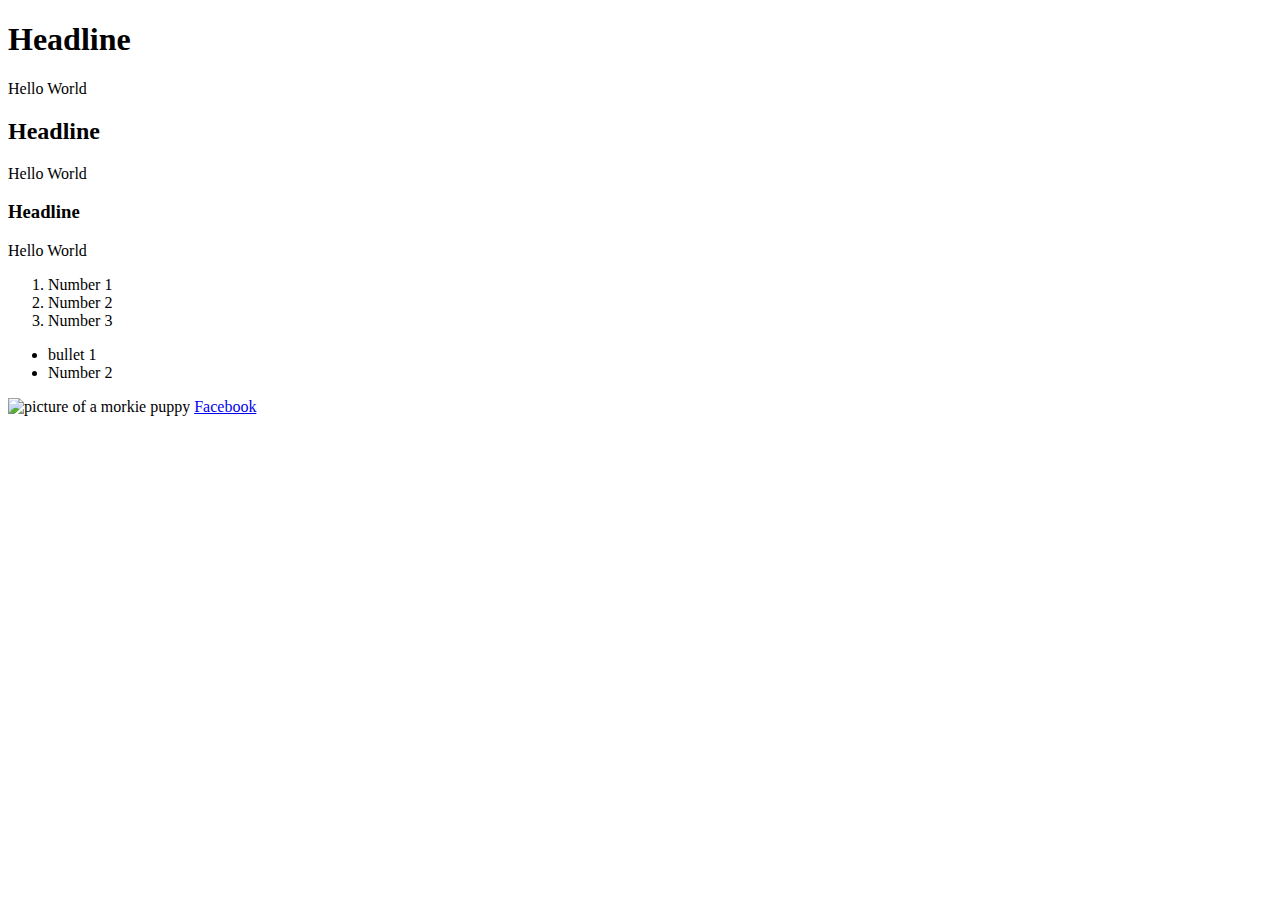
==== index.html @ 1ecc4926 "added links, pictures, lists, and etc." ====
<!DOCTYPE html>
<html>
  <head>
      <title>Hello World</title>
      <link href="css/main.css" rel="stylesheet">
      <link id="favicon" rel="shortcut icon" type="image/png" href="https://static.targetimg1.com/mobile-config/favicon.ico" />
  </head>
  <body>

      <h1>Headline</h1>
      <p>Hello World</p>

      <h2>Headline</h2>
      <p>Hello World</p>

      <h3>Headline</h3>
      <p>Hello World</p>

<ol>
  <li>Number 1</li>
  <li>Number 2</li>
  <li>Number 3</li>
</ol>

<div>

  <ul>
    <li>bullet 1</li>
    <li>Number 2</li>
  </ul>

</div>

<img alt="picture of a morkie puppy" src="https://www.petclassifieds.us/user_images/6886336.jpg">

    </body>
    </html>

<a href="http://www.google.com"/> Facebook </a>

    </body>
  </html>
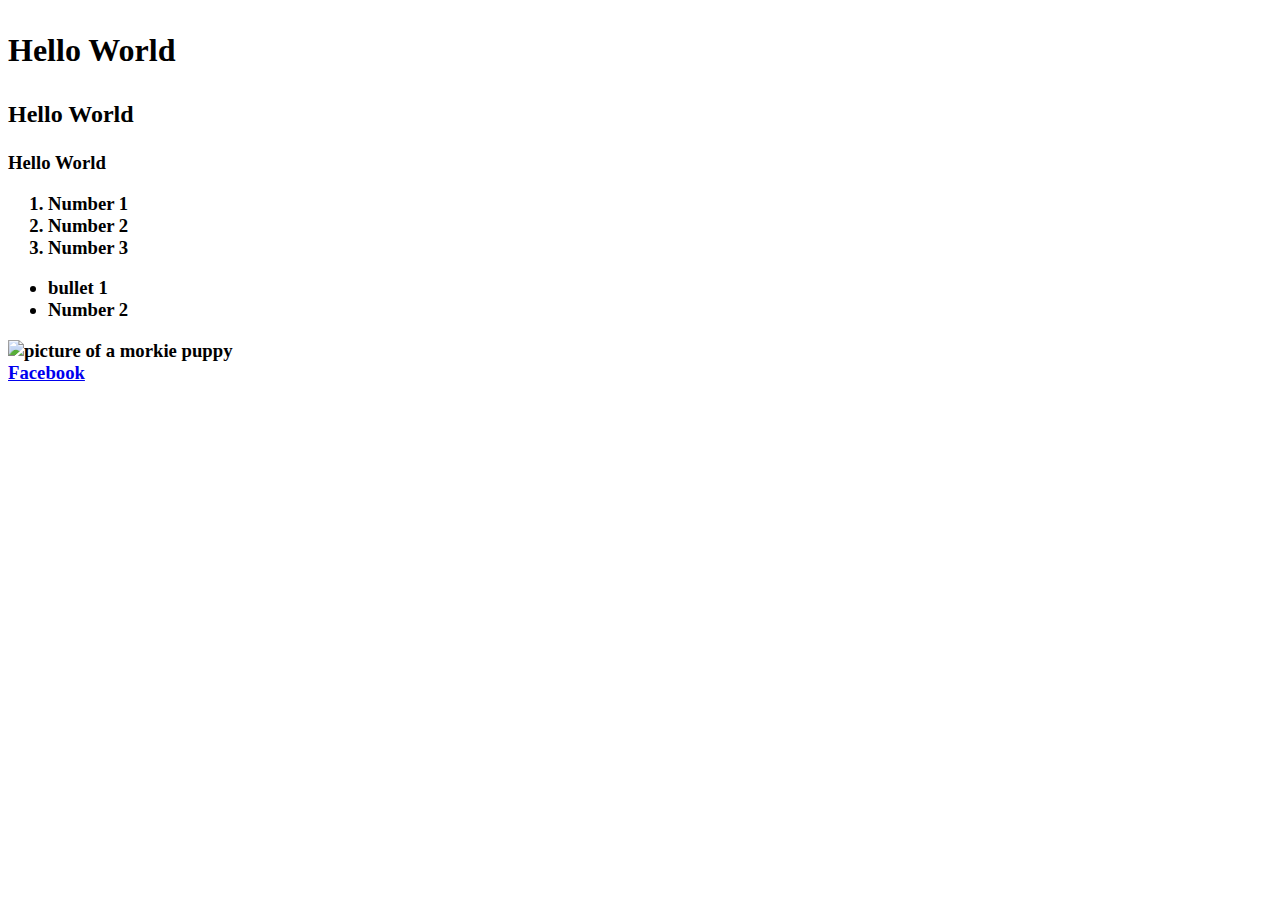
==== commit 27d1845a: "added to main.css, and created a design" ====
--- a/index.html
+++ b/index.html
@@ -7,16 +7,16 @@
   </head>
   <body>
 
-      <h1>Headline</h1>
+      <h1 class="heading"<Headline</h1>
       <p>Hello World</p>
 
-      <h2>Headline</h2>
+      <h2 class="heading"<Headline</h2>
       <p>Hello World</p>
 
-      <h3>Headline</h3>
+      <h3 class="heading"<Headline</h3>
       <p>Hello World</p>
 
-<ol>
+<ol id="important">
   <li>Number 1</li>
   <li>Number 2</li>
   <li>Number 3</li>
@@ -36,7 +36,9 @@
     </body>
     </html>
 
+<div>
 <a href="http://www.google.com"/> Facebook </a>
+</div>
 
     </body>
   </html>
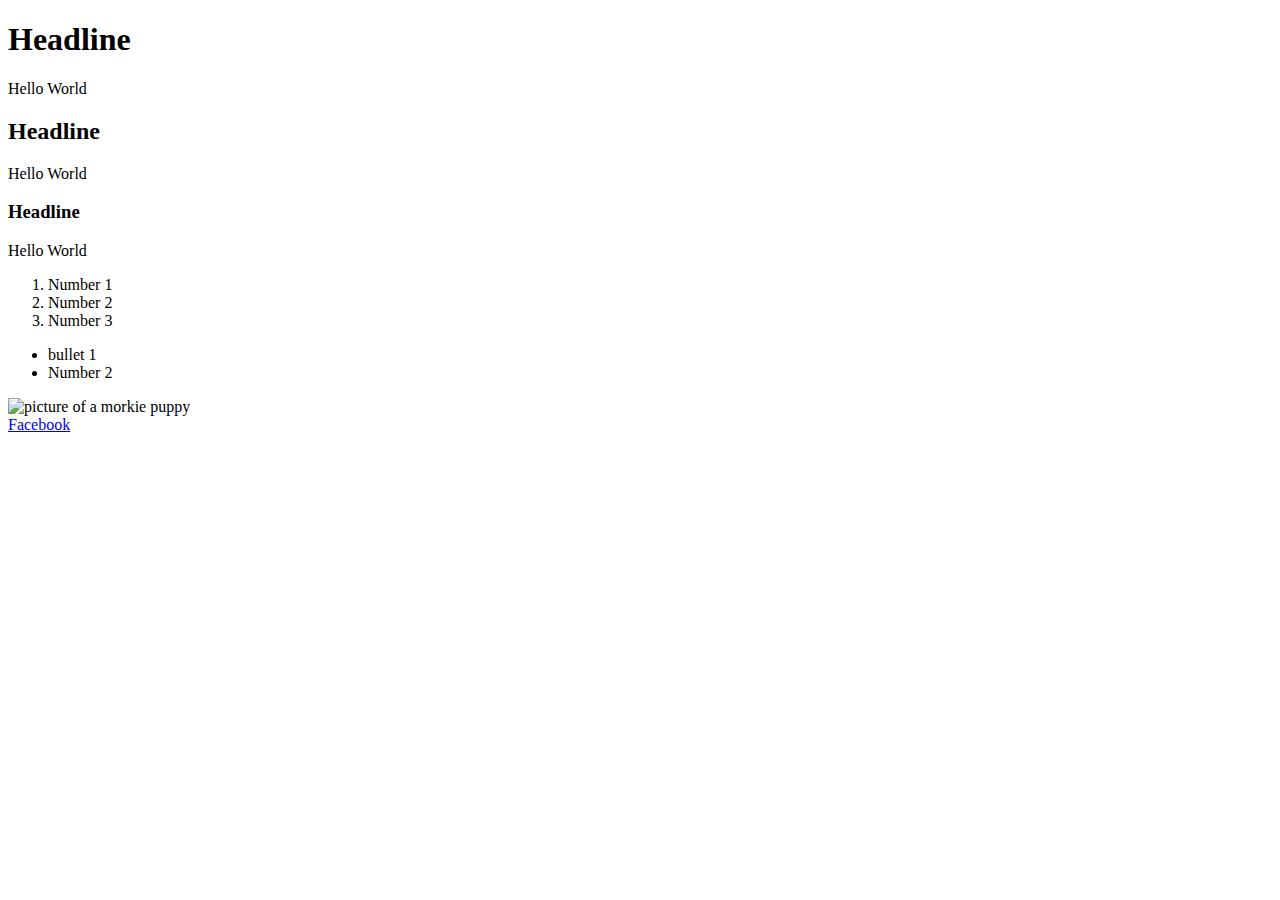
==== commit a71f19f7: "fixed errors from before" ====
--- a/index.html
+++ b/index.html
@@ -7,13 +7,13 @@
   </head>
   <body>
 
-      <h1 class="heading"<Headline</h1>
+      <h1 class="heading">Headline</h1>
       <p>Hello World</p>
 
-      <h2 class="heading"<Headline</h2>
+      <h2 class="heading">Headline</h2>
       <p>Hello World</p>
 
-      <h3 class="heading"<Headline</h3>
+      <h3 class="heading">Headline</h3>
       <p>Hello World</p>
 
 <ol id="important">
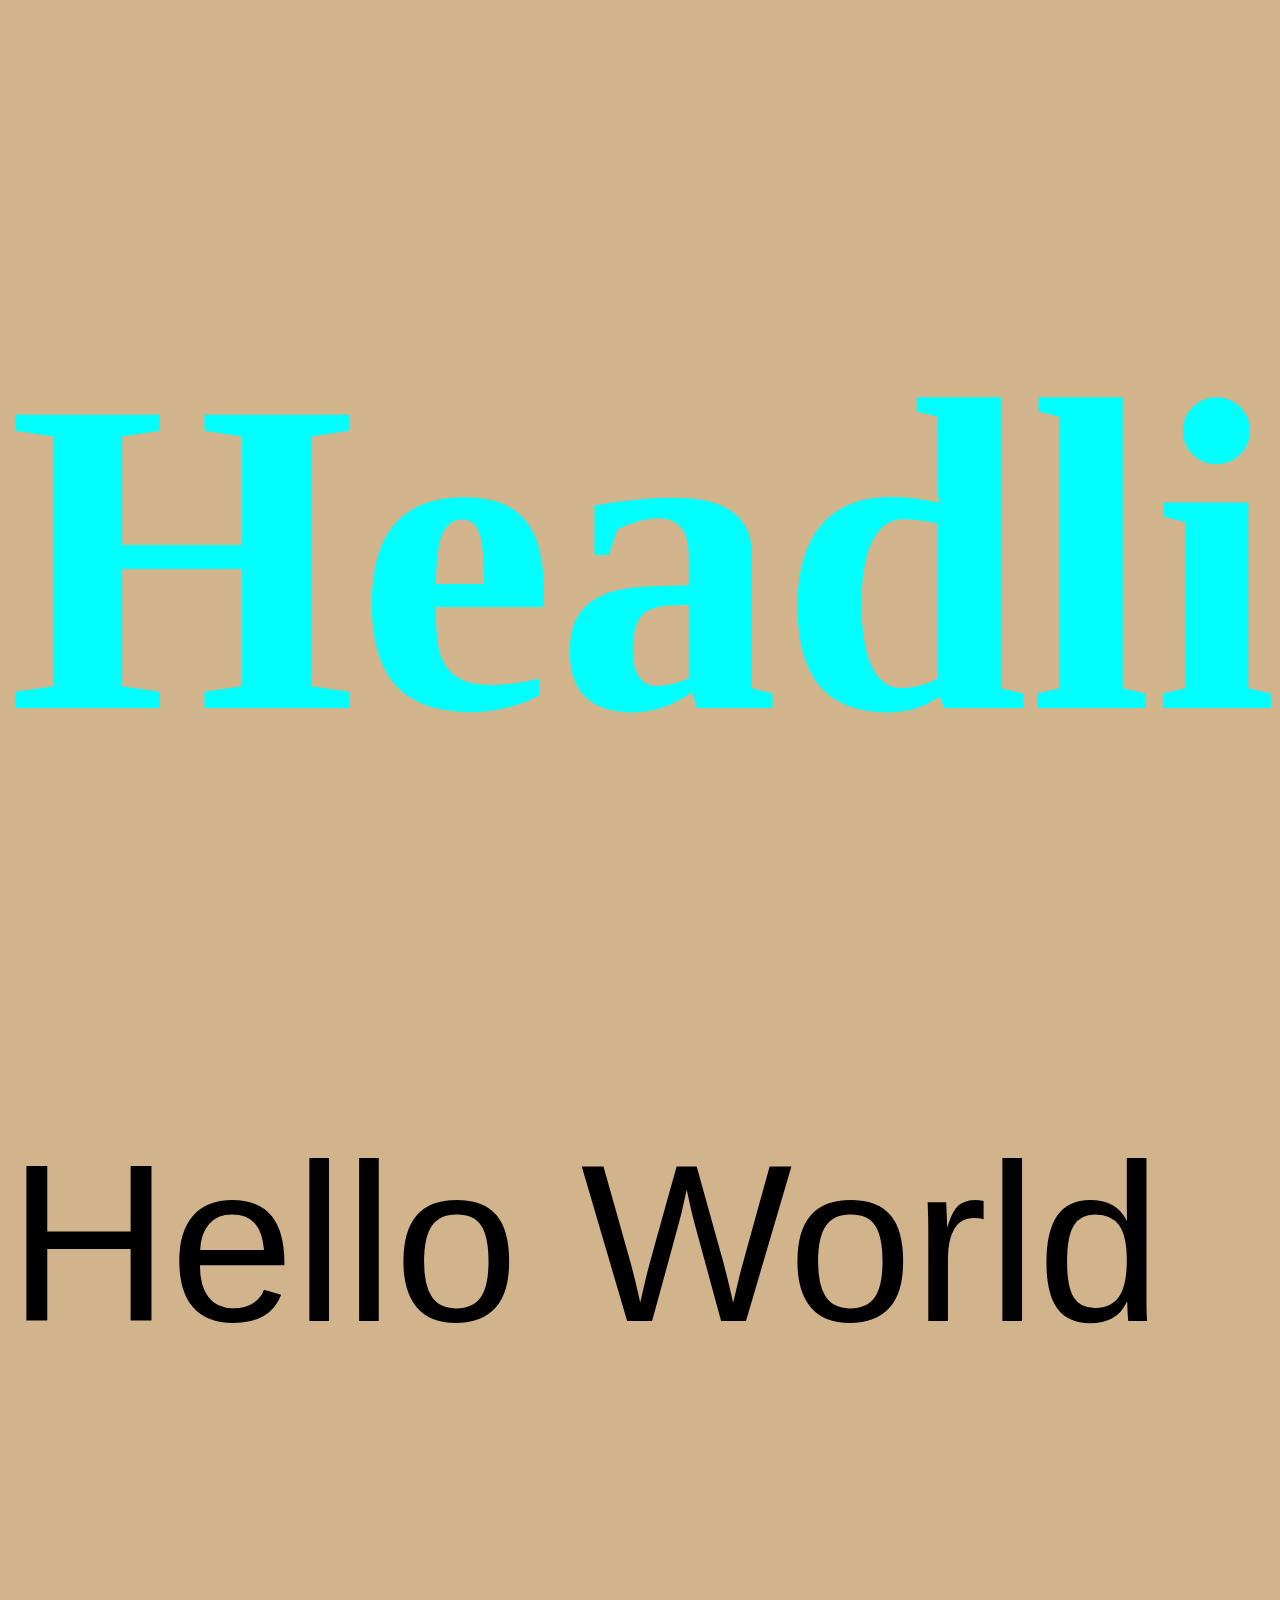
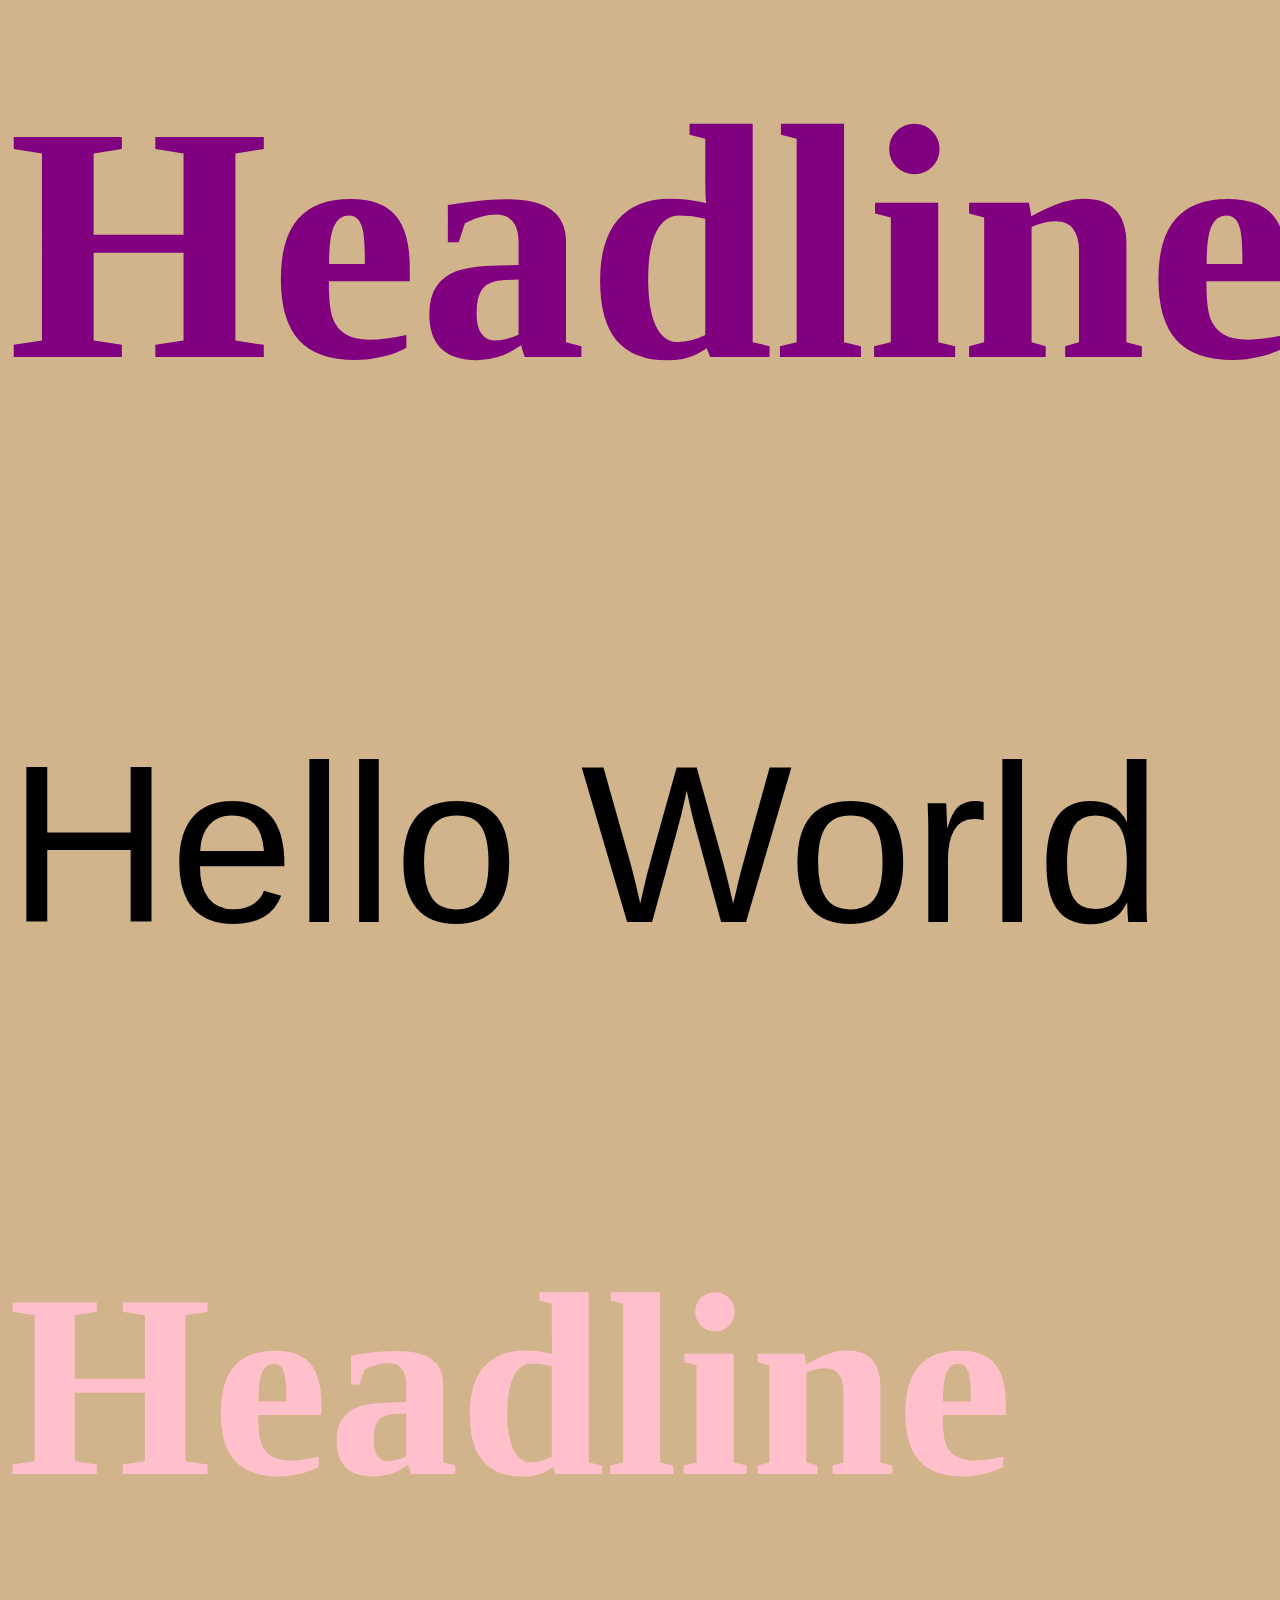
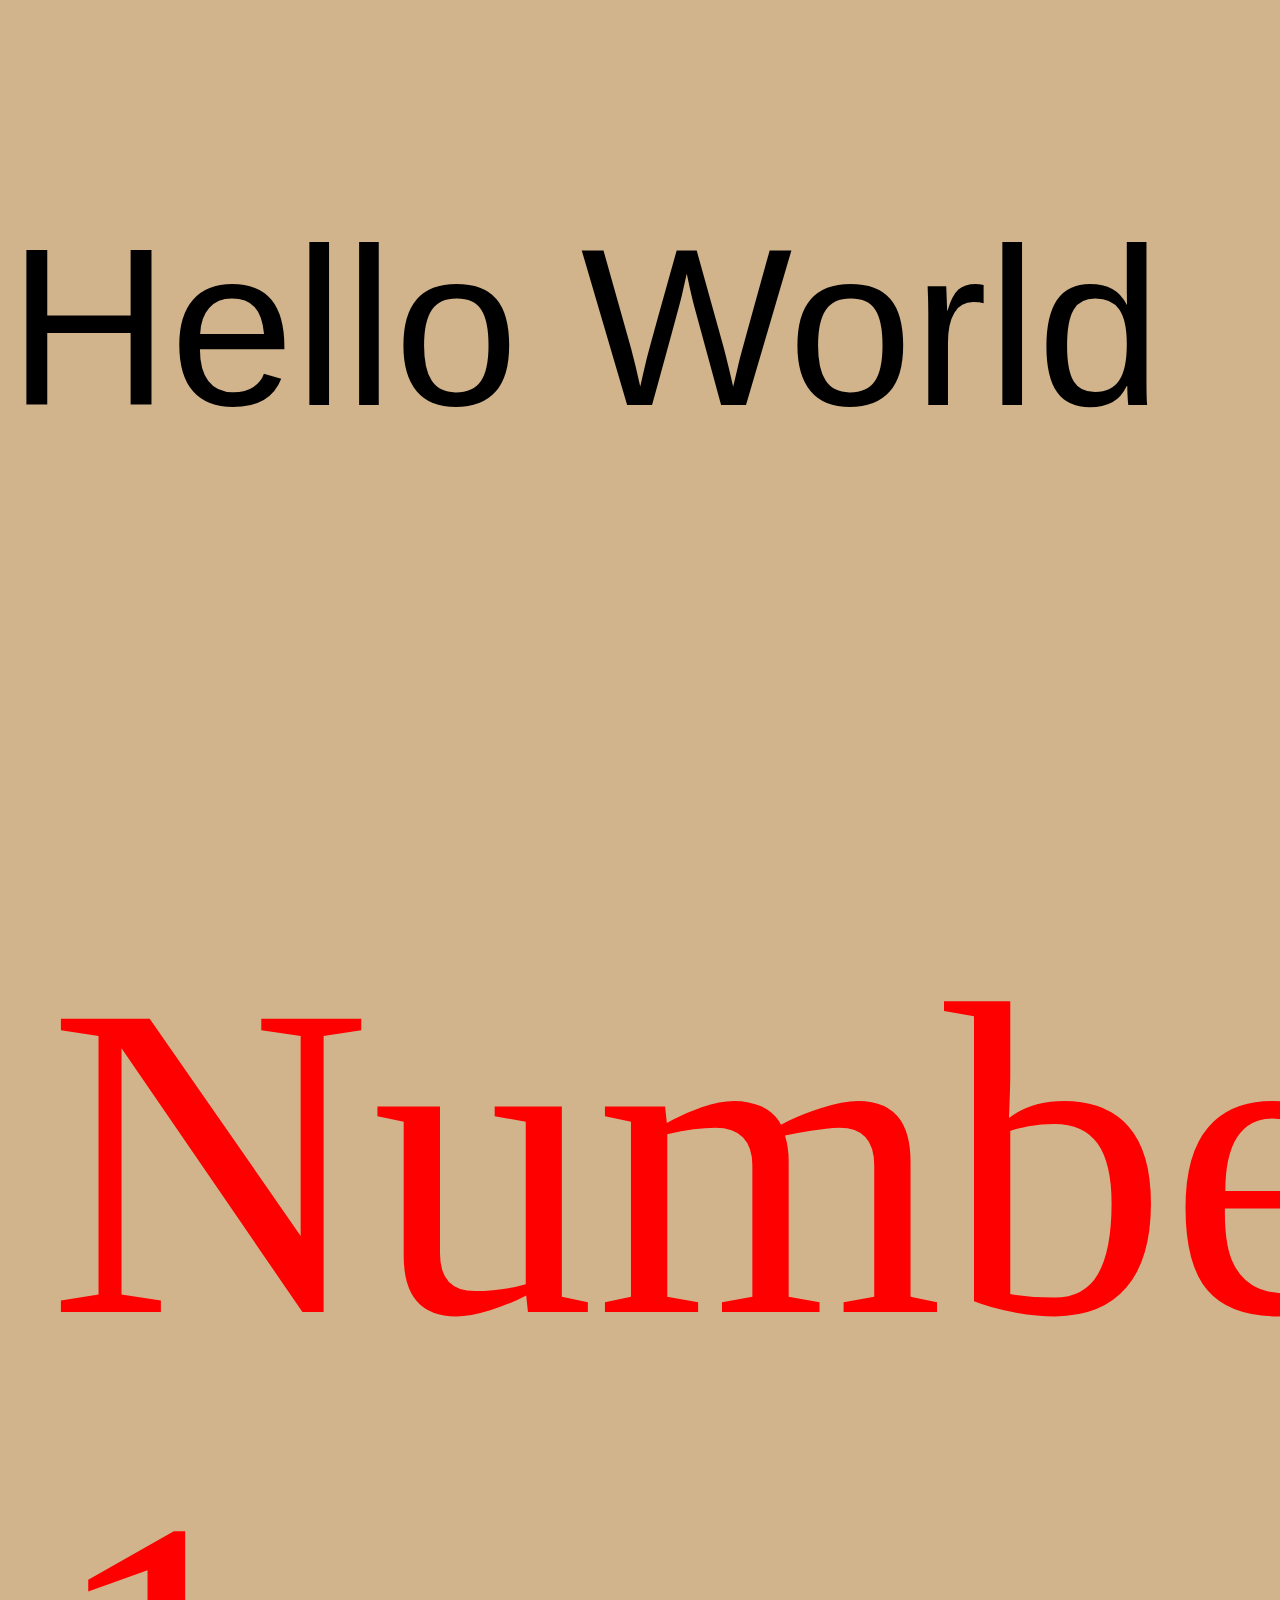
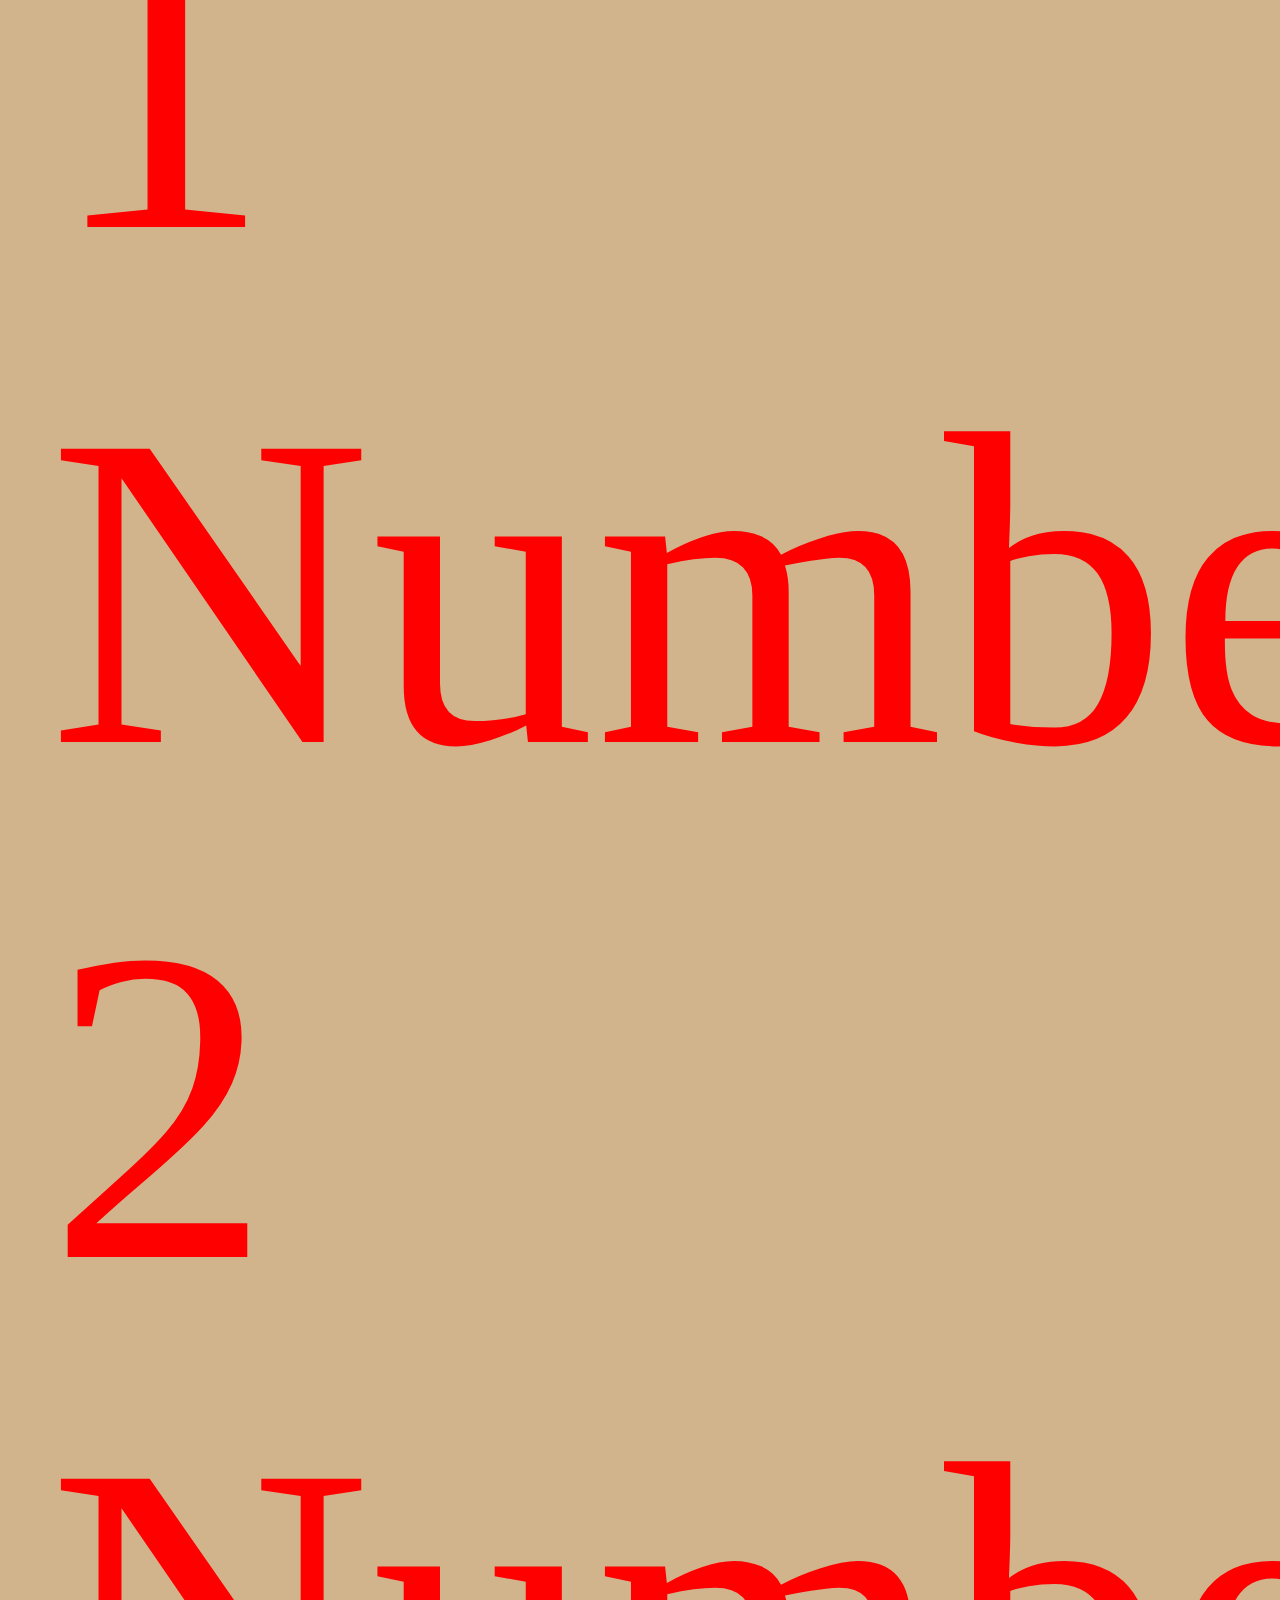
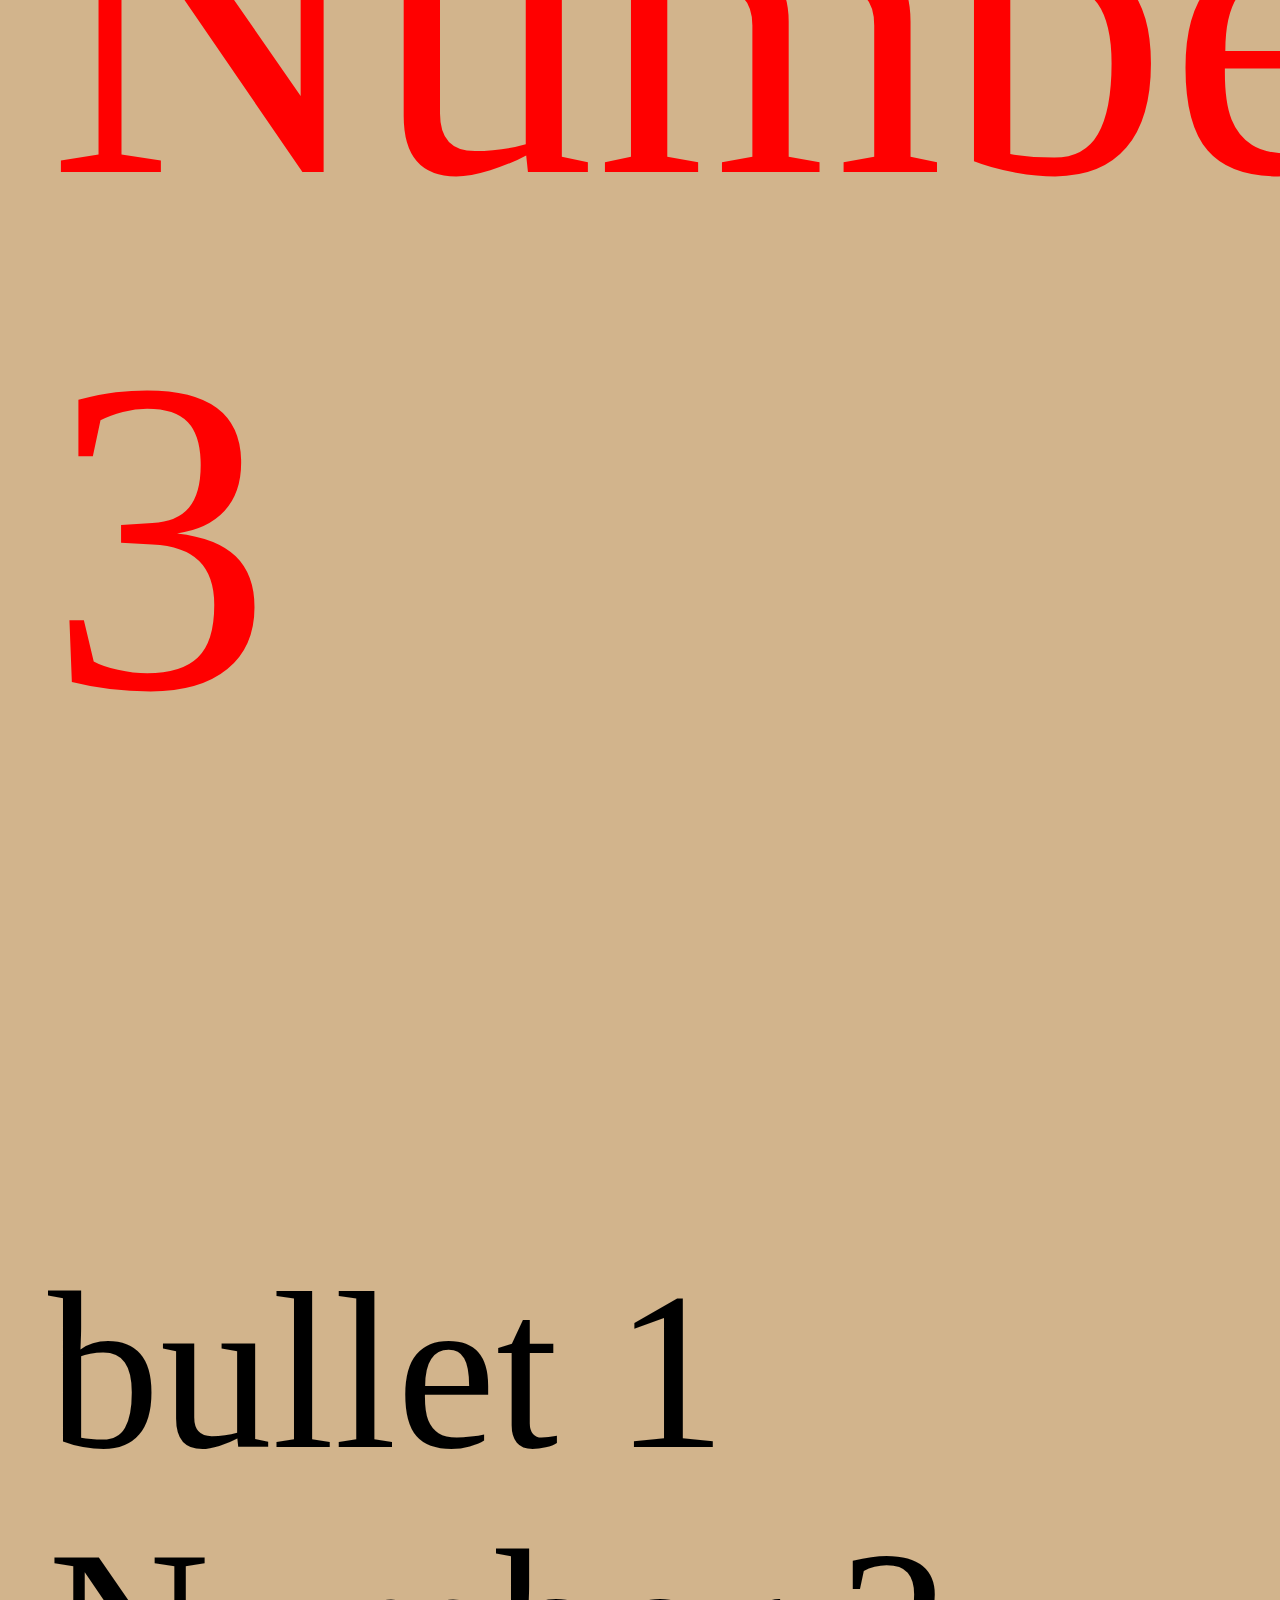
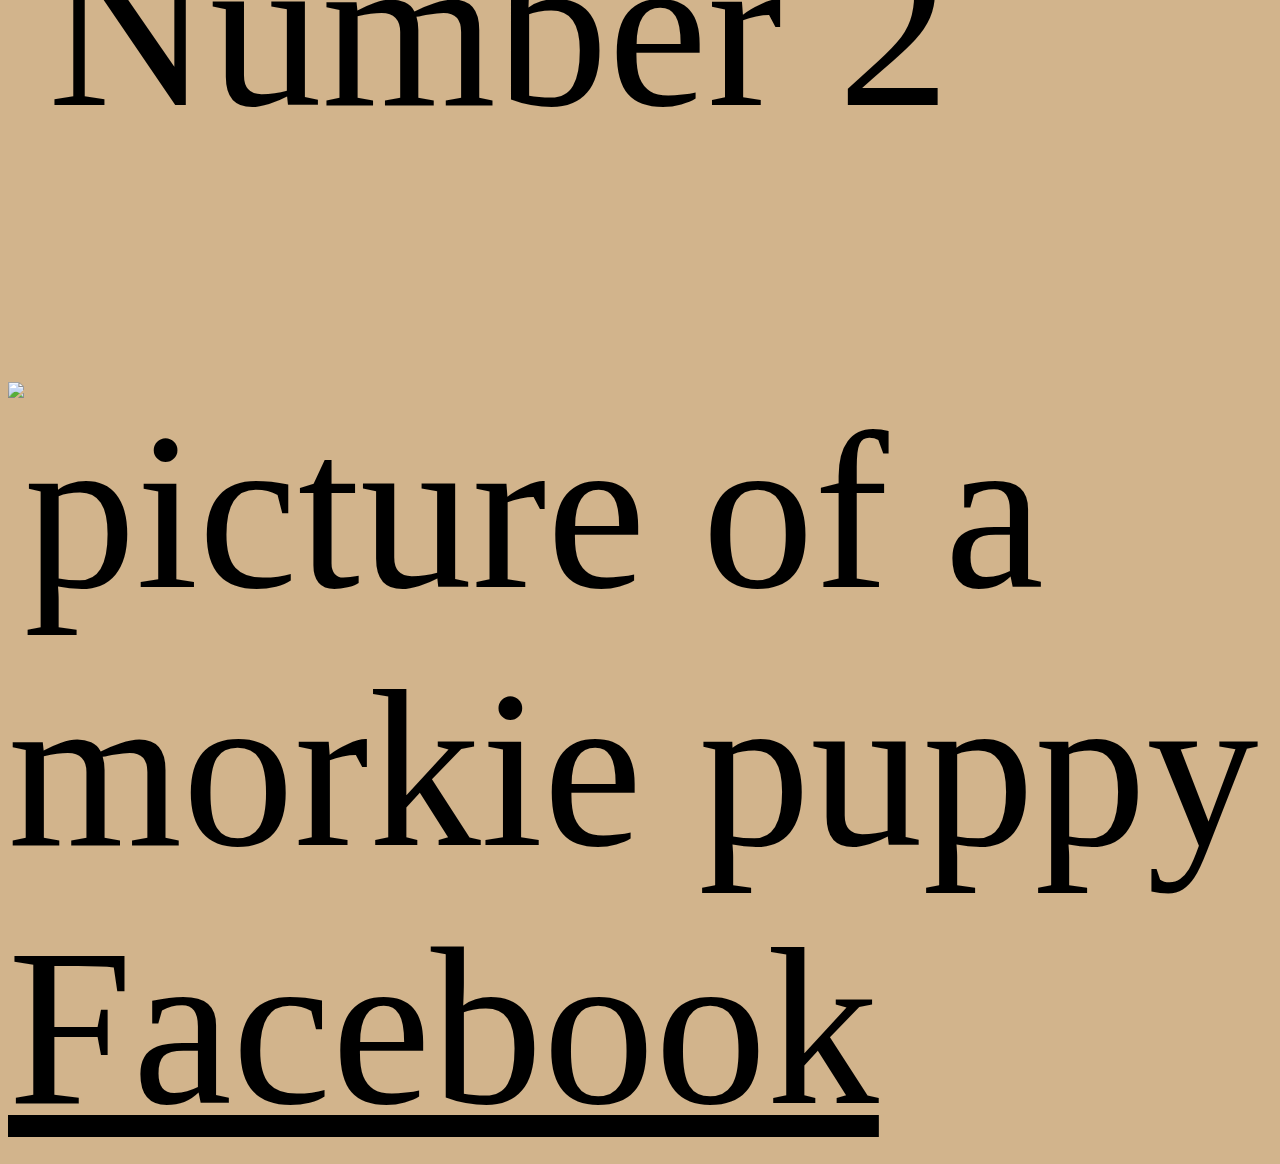
==== commit 35162ea9: "errors pt. 2" ====
--- a/index.html
+++ b/index.html
@@ -2,7 +2,7 @@
 <html>
   <head>
       <title>Hello World</title>
-      <link href="css/main.css" rel="stylesheet">
+      <link href="main.css" rel="stylesheet">
       <link id="favicon" rel="shortcut icon" type="image/png" href="https://static.targetimg1.com/mobile-config/favicon.ico" />
   </head>
   <body>
@@ -33,11 +33,9 @@
 
 <img alt="picture of a morkie puppy" src="https://www.petclassifieds.us/user_images/6886336.jpg">
 
-    </body>
-    </html>
 
 <div>
-<a href="http://www.google.com"/> Facebook </a>
+<a href="http://www.google.com"> Facebook </a>
 </div>
 
     </body>
--- a/main.css
+++ b/main.css
@@ -0,0 +1,35 @@
+body{
+  background: tan;
+  font-size: 14em
+}
+
+p{
+  font-family: sans-serif;
+}
+
+h1 {
+  color: aqua;
+}
+
+h2 {
+  color: purple;
+}
+
+h3 {
+  color: pink;
+}
+
+.heading{
+  font-weight: bold;
+}
+
+#important {
+  color: red;
+  font-size: 200%;
+
+}
+
+a {
+  color: black;
+
+}
